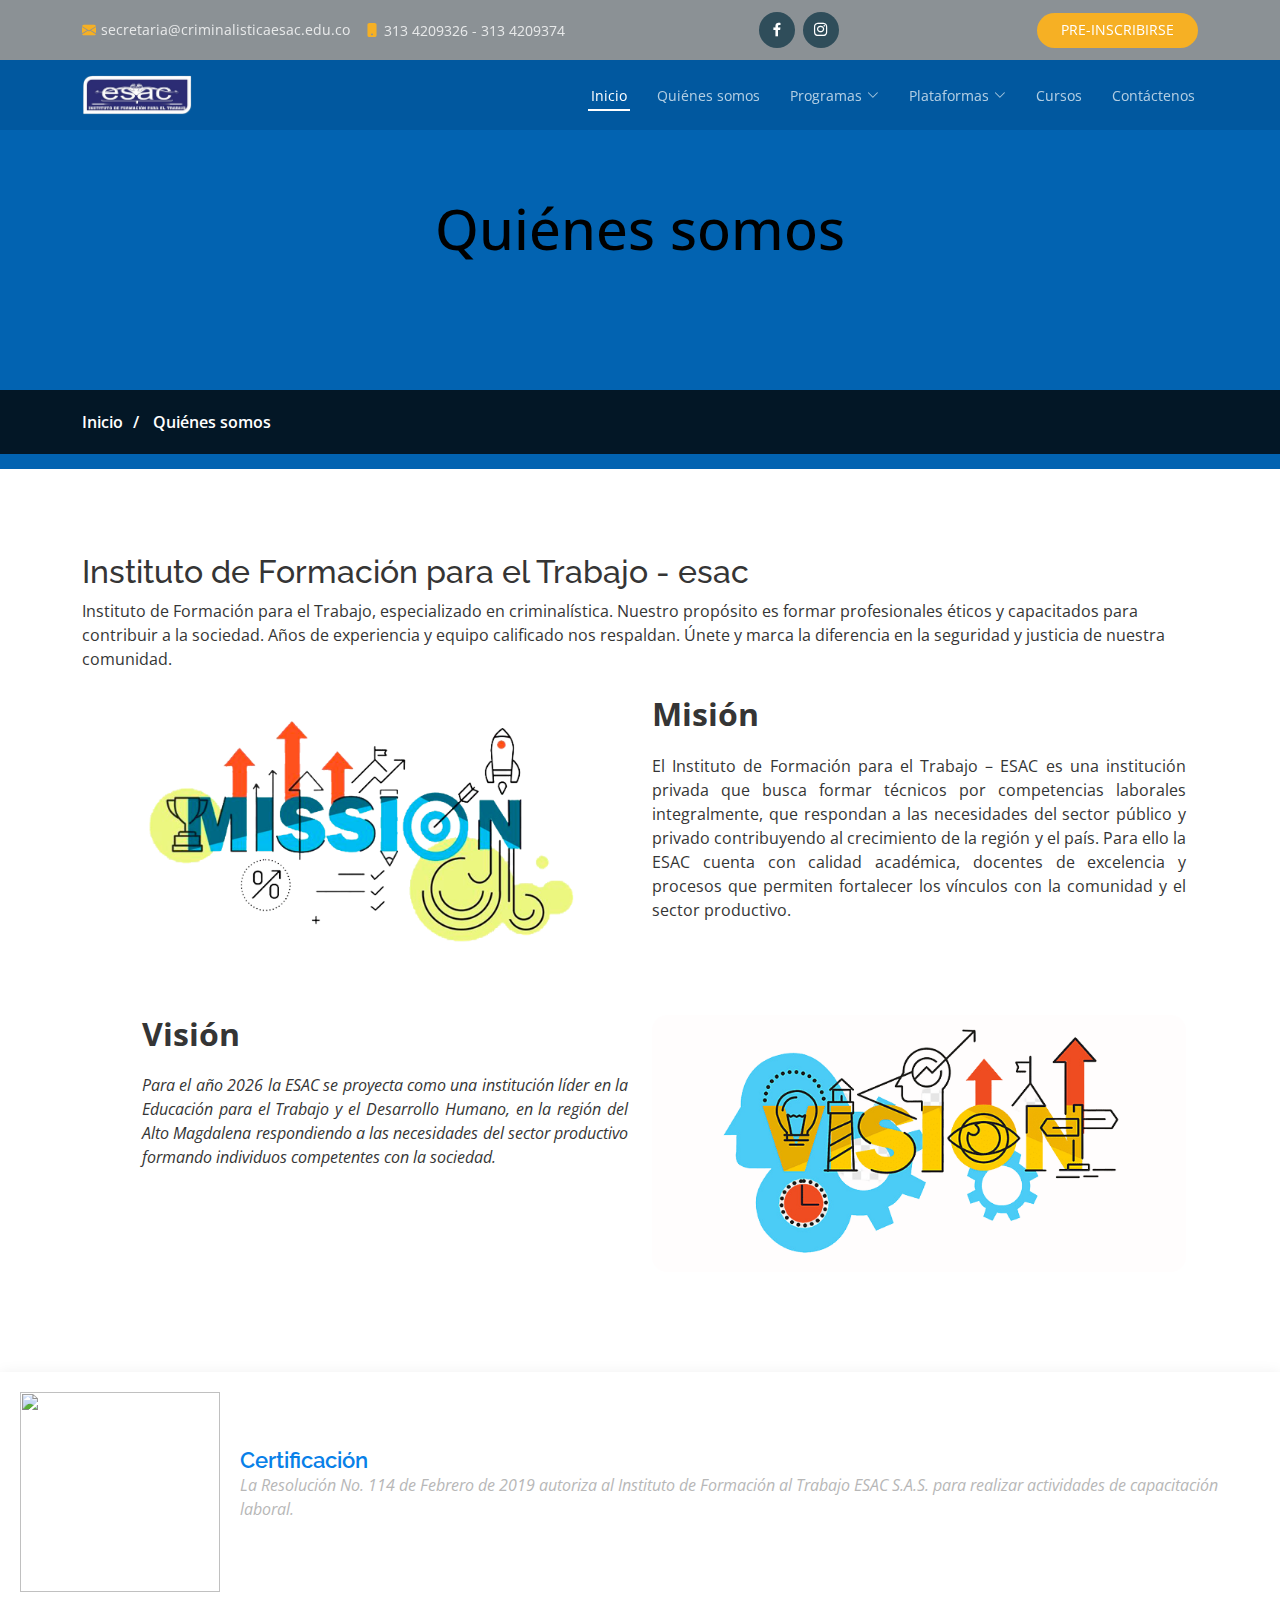
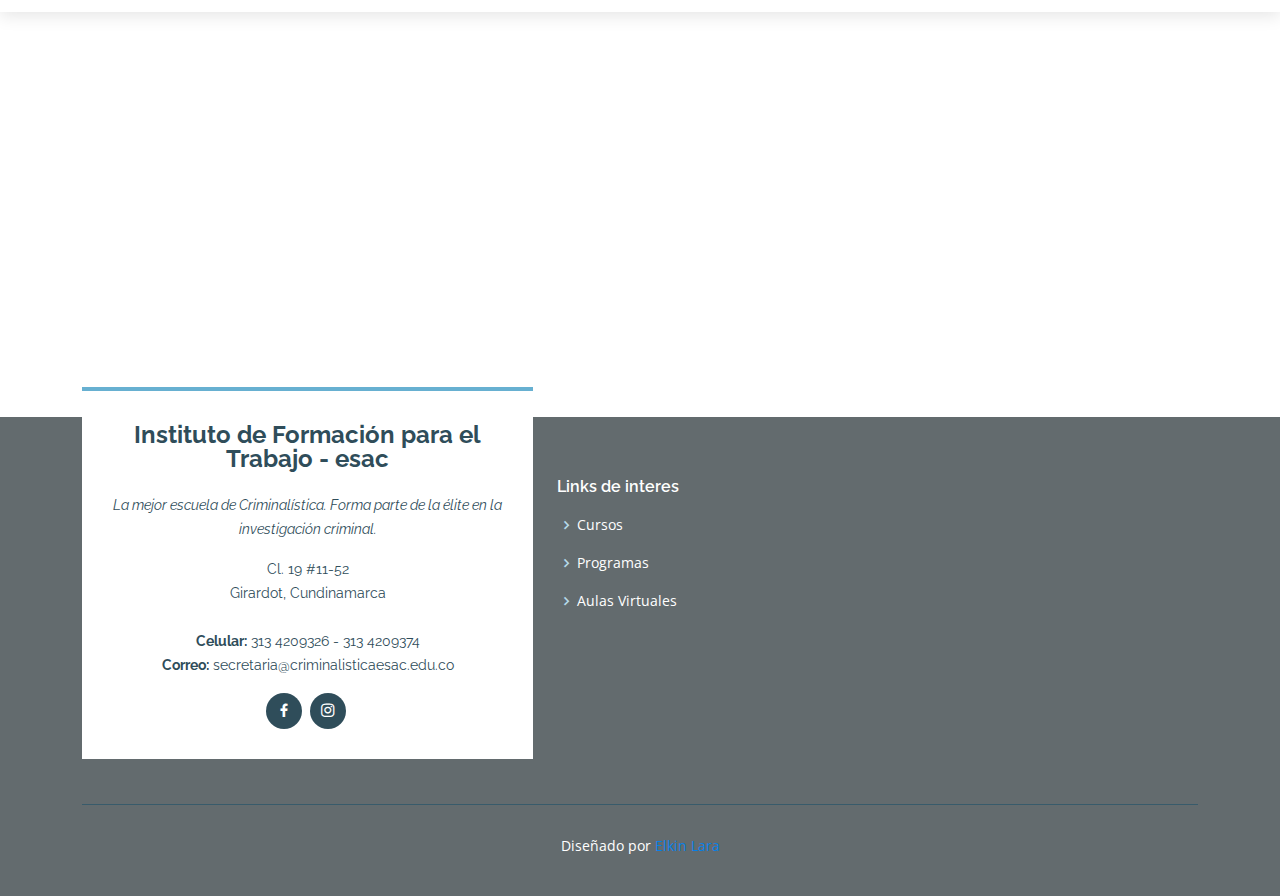
==== blog.html @ 6e6530e4 "Inicio del repositorio" ====
<!DOCTYPE html>
<html lang="en">

<head>
  <meta charset="utf-8">
  <meta content="width=device-width, initial-scale=1.0" name="viewport">

  <title>esac</title>
  <meta content="" name="description">
  <meta content="" name="keywords">

  <!-- Favicons -->
  <link href="assets/img/favicon.png" rel="icon">
  <link href="assets/img/apple-touch-icon.png" rel="apple-touch-icon">

  <!-- Google Fonts -->
  <link href="https://fonts.googleapis.com/css?family=Open+Sans:300,300i,400,400i,600,600i,700,700i|Raleway:300,300i,400,400i,500,500i,600,600i,700,700i|Poppins:300,300i,400,400i,500,500i,600,600i,700,700i" rel="stylesheet">

  <!-- Vendor CSS Files -->
  <link href="assets/vendor/animate.css/animate.min.css" rel="stylesheet">
  <link href="assets/vendor/aos/aos.css" rel="stylesheet">
  <link href="assets/vendor/bootstrap/css/bootstrap.min.css" rel="stylesheet">
  <link href="assets/vendor/bootstrap-icons/bootstrap-icons.css" rel="stylesheet">
  <link href="assets/vendor/boxicons/css/boxicons.min.css" rel="stylesheet">
  <link href="assets/vendor/glightbox/css/glightbox.min.css" rel="stylesheet">
  <link href="assets/vendor/remixicon/remixicon.css" rel="stylesheet">
  <link href="assets/vendor/swiper/swiper-bundle.min.css" rel="stylesheet">

  <!-- Template Main CSS File -->
  <link href="assets/css/style.css" rel="stylesheet">

  <!-- =======================================================
  * Template Name: Anyar
  * Updated: May 30 2023 with Bootstrap v5.3.0
  * Template URL: https://bootstrapmade.com/anyar-free-multipurpose-one-page-bootstrap-theme/
  * Author: BootstrapMade.com
  * License: https://bootstrapmade.com/license/
  ======================================================== -->
</head>

<body>

 <!-- ======= Top Bar ======= -->
 <div id="topbar" class="fixed-top d-flex align-items-center topbar-inner-pages">
  <div class="container d-flex align-items-center justify-content-center justify-content-md-between">
      <div class="contact-info d-flex align-items-center">
        <i class="bi bi-envelope-fill"></i><a href="mailto:secretaria@criminalisticaesac.edu.co">secretaria@criminalisticaesac.edu.co</a>
        <i class="bi bi-phone-fill phone-icon"></i> 313 4209326 - 313 4209374 
      </div>

      <div class="social-links">
        <a href="https://www.facebook.com/CriminalisticaESAC?mibextid=ZbWKwL" target="_blank" class="facebook"><i class="bx bxl-facebook"></i></a>
        <a href="https://instagram.com/esaccriminalistica?igshid=OGQ5ZDc2ODk2ZA==" target="_blank" class="instagram"><i class="bx bxl-instagram"></i></a>
      </div>
      <div class="cta d-none d-md-block">
        <a href="https://criminalisticaesac.apoloacademico.com/pre-registro" class="scrollto" target="_blank">PRE-INSCRIBIRSE</a>
      </div>
    </div>
</div>

  <!-- ======= Header ======= -->
  <header id="header" class="fixed-top d-flex align-items-center ">
    <div class="container d-flex align-items-center justify-content-between">

      <!-- Uncomment below if you prefer to use an image logo -->
      <a href="index.html" class="logo"><img src="assets/img/logo1.png" alt="" class="img-fluid"></a>

      <nav id="navbar" class="navbar">
        <ul>
          <li><a class="nav-link scrollto active" href="index.html">Inicio</a></li>
          <li><a class="nav-link scrollto" href="#about">Quiénes somos</a></li> 
          <!-- <li><a class="nav-link scrollto" href="#services">Services</a></li> -->
          <!-- <li><a class="nav-link scrollto " href="#portfolio">Portfolio</a></li>
          <li><a class="nav-link scrollto" href="#team">Team</a></li>
          <li><a class="nav-link scrollto" href="#pricing">Pricing</a></li>
          <li><a href="blog.html">Blog</a></li> -->
          <li class="dropdown"><a href="#"><span>Programas</span> <i class="bi bi-chevron-down"></i></a>
            <ul>
              <li><a href="programa1.html">Técnico en investigación judicial y criminalistica</a></li>
            </ul>
          </li>
          <li class="dropdown"><a href="#"><span>Plataformas</span> <i class="bi bi-chevron-down"></i></a>
            <ul>
              <li><a href="/virtual">Aulas Virtuales</a></li>
            </ul>
            <ul>
              <li><a href="https://criminalisticaesac.apoloacademico.com/ingresar" target="_blank">Plataforma academica</a></li>
              <li><a href="/virtual" target="_blank">Aulas Virtuales</a></li>
            </ul>
          </li>
          <li><a class="nav-link scrollto" href="index.html#cursos">Cursos</a></li> 

          <li><a class="nav-link scrollto" href="index.html#contact">Contáctenos</a></li>
        </ul>
        <!-- <div class="position-relative"> 
          <a href="#" class="mx-2"><span class="bi-facebook"></span></a>
        </div>
        <div class="position-relative"> 
          <a href="#" class="mx-2"><span  class="bx bxl-instagram-alt"></span></a>
        </div> -->
      
        <i class="bi bi-list mobile-nav-toggle"></i>
      </nav><!-- .navbar -->

    </div>
  </header><!-- End Header -->

  <main id="main">

    <div class="breadcrumbs">
      <div class="page-header d-flex align-items-center" style="background-image: url('');">
        <div class="container position-relative">
          <div class="row d-flex justify-content-center">
            <div class="col-lg-6 text-center">
              <h2>Quiénes somos</h2>
            </div>
          </div>
        </div>
      </div>
      <nav>
        <div class="container">
          <ol>
            <li><a href="index.html">Inicio</a></li>
            <li> Quiénes somos</li>
          </ol>
        </div>
      </nav>
    </div><!-- End Breadcrumbs -->

    <!-- ======= Blog Section ======= -->
     <!-- ======= About Us Section ======= -->
     <section id="about" class="about">
      <div class="container" data-aos="fade-up">

        <div class="section-header my-4">
          <h2>Instituto de Formación para el Trabajo - esac</h2>
          <p>Instituto de Formación para el Trabajo, especializado en criminalística. Nuestro propósito es formar profesionales éticos y capacitados para contribuir a la sociedad. Años de experiencia y equipo calificado nos respaldan. Únete y marca la diferencia en la seguridad y justicia de nuestra comunidad.</p>
        </div>

        <div class="container">
          <div class="row gy-4">
            <!-- Primera sección: imagen a la izquierda, texto a la derecha -->
            <div class="col-lg-6">
              <img src="assets/img/misionIMG2.png" class="img-fluid rounded-4 mb-4" alt="">
            </div>
            <div class="col-lg-6">
              <div class="content">
                <h3>Misión</h3>
                <p class="justificado">El Instituto de Formación para el Trabajo – ESAC es una institución privada que busca formar técnicos por competencias laborales integralmente, que respondan a las necesidades del sector público y privado contribuyendo al crecimiento de la región y el país. Para ello la ESAC cuenta con calidad académica, docentes de excelencia y procesos que permiten fortalecer los vínculos con la comunidad y el sector productivo.</p>

              </div>
            </div>
        
            <!-- Segunda sección: texto a la izquierda, imagen a la derecha -->
            <div class="col-lg-6">
              <div class="content ps-0 ps-lg-5">
                <h3>Visión</h3>
                <p class="fst-italic justificado">
                  Para el año 2026 la ESAC se proyecta como una institución líder en la Educación para el Trabajo y el Desarrollo Humano, en la región del Alto Magdalena respondiendo a las necesidades del sector productivo formando individuos competentes con la sociedad.
                </p>

              </div>
            </div>
            <div class="col-lg-6">
              <img src="assets/img/imgVision2.png" class="img-fluid rounded-4" alt="">
            </div>
          </div>
        </div>
        

      </div>
    </section><!-- End About Us Section -->

    <section class="blog">
      <div class="blog-author d-flex align-items-center">
        <img src="https://lirp.cdn-website.com/c3eb36f8/dms3rep/multi/opt/logo-MEN-1920w.jpg"  style="height: 200px; width: 200px;" alt="">
        <div >
          <h4>Certificación</h4>

          <p>
            La Resolución No. 114 de Febrero de 2019 autoriza al Instituto de Formación al Trabajo ESAC S.A.S. para realizar actividades de capacitación laboral.
          </p>
        </div>
      </div><!-- End blog author bio -->
      
    </section>

    <section id="stats-counter" class="stats-counter">
      <div class="container" data-aos="fade-up">

        <div class="row gy-4 align-items-center">

          <div class="col-lg-6">
            <img src="assets/img/stats-img.svg" alt="" class="img-fluid">
          </div>

          <div class="col-lg-6">

            <div class="stats-item d-flex align-items-center">
              <span data-purecounter-start="0" data-purecounter-end="600" data-purecounter-duration="1" class="purecounter"></span>
              <p><strong>Egresados </strong> altamente capacitados y satisfechos.</p>
            </div><!-- End Stats Item -->

            <div class="stats-item d-flex align-items-center">
              <span data-purecounter-start="0" data-purecounter-end="8" data-purecounter-duration="1" class="purecounter"></span>
              <p><strong>Docentes</strong> </p>
            </div><!-- End Stats Item -->

            <div class="stats-item d-flex align-items-center">
              <span data-purecounter-start="0" data-purecounter-end="15" data-purecounter-duration="1" class="purecounter"></span>
              <p><strong>Clases, cursos y programas. </strong></p>
            </div><!-- End Stats Item -->

          </div>

        </div>

      </div>
    </section><!-- End Stats Counter Section -->

  </main><!-- End #main -->

  <!-- ======= Footer ======= -->
  <footer id="footer">
    <div class="footer-top">
      <div class="container">
        <div class="row">

          <div class="col-lg-5 col-md-8">
            <div class="footer-info">
              <h3>Instituto de Formación para el Trabajo - esac</h3>
              <p class="pb-3"><em>La mejor escuela de Criminalística. Forma parte de la élite en la investigación criminal.</em></p>
              <p>
                Cl. 19 #11-52<br>
                Girardot, Cundinamarca<br><br>
                <strong>Celular:</strong> 313 4209326 - 313 4209374 <br>
                <strong>Correo:</strong> secretaria@criminalisticaesac.edu.co<br>
              </p>
              <div class="social-links mt-3">
                <a href="https://www.facebook.com/CriminalisticaESAC?mibextid=ZbWKwL" class="facebook"><i class="bx bxl-facebook"></i></a>
                <a href="https://instagram.com/esaccriminalistica?igshid=OGQ5ZDc2ODk2ZA==" class="instagram"><i class="bx bxl-instagram"></i></a>
              </div>
            </div>
          </div>

          <div class="col-lg-2 col-md-7  footer-links">
            <h4>Links de interes</h4>
            <ul>
              <li><i class="bx bx-chevron-right"></i> <a href="#">Cursos</a></li>
              <li><i class="bx bx-chevron-right"></i> <a href="#">Programas</a></li>
              <li><i class="bx bx-chevron-right"></i> <a href="#">Aulas Virtuales</a></li>
            </ul>
          </div>

          <div class="col-lg-5   col-md-7 footer-newsletter">
            <iframe src="https://www.google.com/maps/embed?pb=!1m18!1m12!1m3!1d15914.164956866744!2d-74.82272757317743!3d4.3088538998884784!2m3!1f0!2f0!3f0!3m2!1i1024!2i768!4f13.1!3m3!1m2!1s0x8e3f28ec8d3c8b1f%3A0x7e6f1ae094ad50dc!2scriminalistica!5e0!3m2!1ses!2sco!4v1688100090778!5m2!1ses!2sco" width="100%" height="100%" style="border:0;" allowfullscreen="" loading="lazy" referrerpolicy="no-referrer-when-downgrade"></iframe>
          </div>
        </div>
      </div>
    </div>

    <div class="container">
      <div class="copyright">
        Diseñado por <a href="#">Elkin Lara</a>
      </div>
      <div class="credits">

     
      </div>
    </div>
  </footer><!-- End Footer -->

  <!-- <div id="preloader"></div> -->
  <a href="" class="back-to-top d-flex align-items-center justify-content-center"><i class="bi bi-arrow-up-short"></i></a>

  <!-- Vendor JS Files -->
  <script src="assets/vendor/aos/aos.js"></script>
  <script src="assets/vendor/bootstrap/js/bootstrap.bundle.min.js"></script>
  <script src="assets/vendor/glightbox/js/glightbox.min.js"></script>
  <script src="assets/vendor/isotope-layout/isotope.pkgd.min.js"></script>
  <script src="assets/vendor/purecounter/purecounter_vanilla.js"></script>
  <script src="assets/vendor/swiper/swiper-bundle.min.js"></script>
  <script src="assets/vendor/php-email-form/validate.js"></script>

  <!-- Template Main JS File -->
  <script src="assets/js/main.js"></script>

</body>

</html>
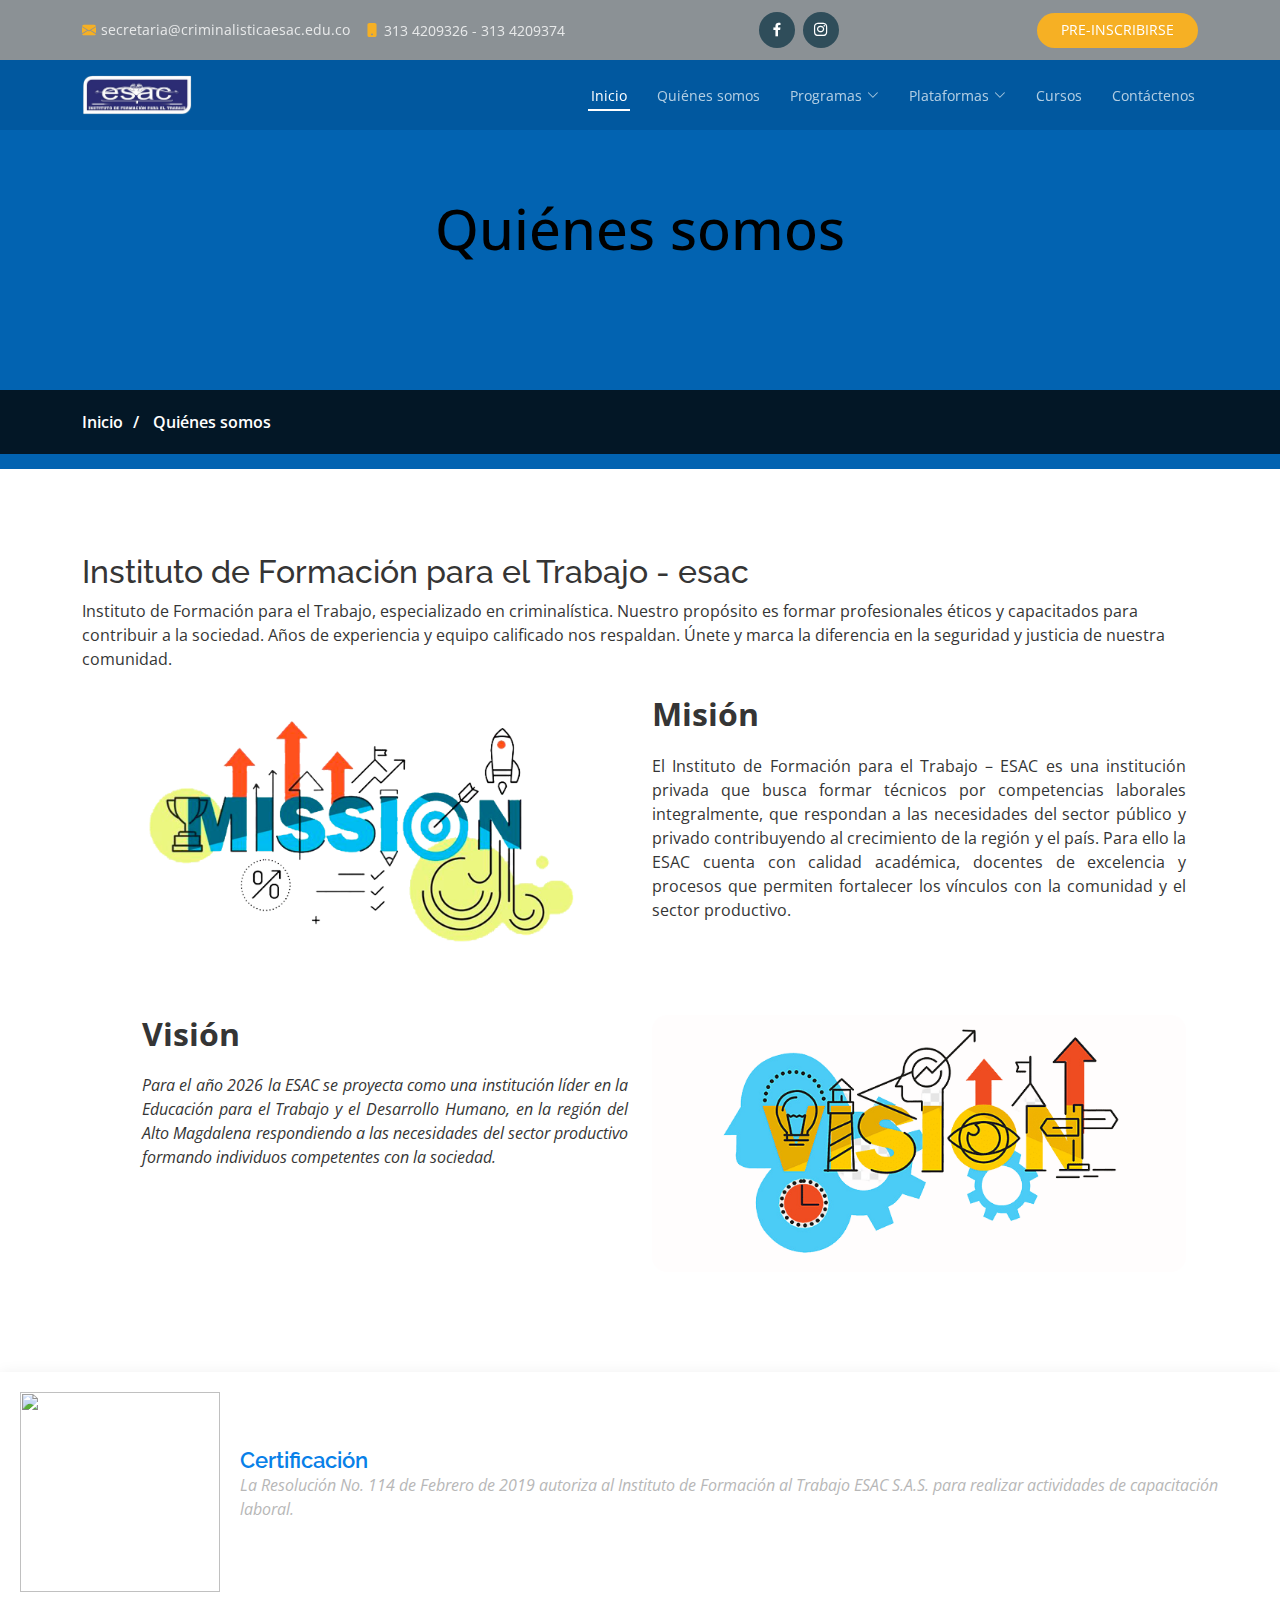
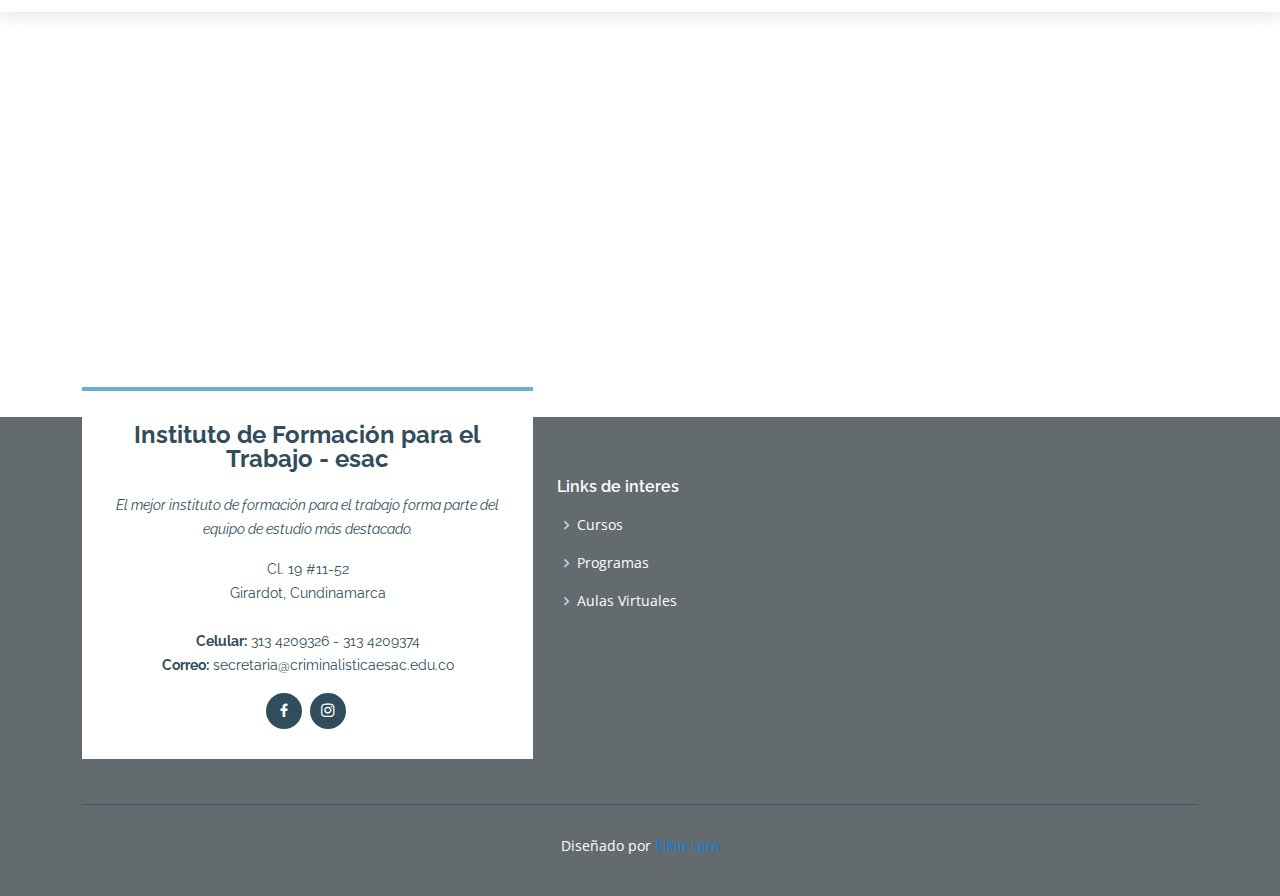
==== commit 7bafc182: "Dejar la pagina mas general, hacer cambios de plan de estudios y agregar mas imagenes relacionadas a" ====
--- a/blog.html
+++ b/blog.html
@@ -77,6 +77,7 @@
           <li class="dropdown"><a href="#"><span>Programas</span> <i class="bi bi-chevron-down"></i></a>
             <ul>
               <li><a href="programa1.html">Técnico en investigación judicial y criminalistica</a></li>
+              <li><a href="programa2.html">Técnico Laboral por Competencias Auxiliar Veterinario y Cuidado Animal   </a></li>
             </ul>
           </li>
           <li class="dropdown"><a href="#"><span>Plataformas</span> <i class="bi bi-chevron-down"></i></a>
@@ -229,7 +230,7 @@
           <div class="col-lg-5 col-md-8">
             <div class="footer-info">
               <h3>Instituto de Formación para el Trabajo - esac</h3>
-              <p class="pb-3"><em>La mejor escuela de Criminalística. Forma parte de la élite en la investigación criminal.</em></p>
+              <p class="pb-3"><em>El mejor instituto de formación para el trabajo forma parte del equipo de estudio más destacado.</em></p>
               <p>
                 Cl. 19 #11-52<br>
                 Girardot, Cundinamarca<br><br>
--- a/assets/css/style.css
+++ b/assets/css/style.css
@@ -545,14 +545,13 @@
   height: 80vh;
   overflow: hidden;
   position: relative;
-  background: url("../img/Banner/TecnicoVeterinaria.jpeg") top center;
   background-size: cover;
-
-  position: relative;
+  background-position: center;
   margin-bottom: -90px;
   z-index: 99;
-  transition: 0.3s;
-}
+  transition: background-image 0.3s ease-in-out;
+}
+
 
 #hero:before {
   content: "";
@@ -3174,4 +3173,183 @@
     color: var(--accent-color);
     background: var(--accent-color);
   }
+}
+
+
+/*--------------------------------------------------------------
+# Departments
+--------------------------------------------------------------*/
+.departments2 .nav-tabs {
+  border: 0;
+}
+
+.departments2 .nav-link {
+  border: 0;
+  padding: 20px;
+  color: #555555;
+  border-radius: 0;
+  border-left: 5px solid #fff;
+  cursor: pointer;
+}
+
+.departments2 .nav-link h4 {
+  font-size: 18px;
+  font-weight: 600;
+  transition: 0.3s;
+}
+
+.departments2 .nav-link p {
+  font-size: 14px;
+  margin-bottom: 0;
+}
+
+.departments2 .nav-link:hover h4 {
+  color: #3fbbc0;
+}
+
+.departments2 .nav-link.active {
+  background: #f7fcfc;
+  border-color: #3fbbc0;
+}
+
+.departments2 .nav-link.active h4 {
+  color: #3fbbc0;
+}
+
+.departments2 .tab-pane.active {
+  animation: slide-down 0.5s ease-out;
+}
+
+.departments2 .tab-pane img {
+  float: left;
+  max-width: 300px;
+  padding: 0 15px 15px 0;
+}
+
+@media (max-width: 768px) {
+  .departments2 .tab-pane img {
+    float: none;
+    padding: 0 0 15px 0;
+    max-width: 100%;
+  }
+}
+
+.departments2 .tab-pane h3 {
+  font-size: 26px;
+  font-weight: 600;
+  margin-bottom: 20px;
+  color: #3fbbc0;
+}
+
+.departments2 .tab-pane p {
+  color: #777777;
+}
+
+.departments2 .tab-pane p:last-child {
+  margin-bottom: 0;
+}
+
+@keyframes slide-down {
+  0% {
+    opacity: 0;
+  }
+
+  100% {
+    opacity: 1;
+  }
+}
+
+
+/*--------------------------------------------------------------
+# Gallery
+--------------------------------------------------------------*/
+.gallery2 {
+  overflow: hidden;
+}
+
+.gallery2 .swiper-pagination {
+  margin-top: 20px;
+  position: relative;
+}
+
+.gallery2 .swiper-pagination .swiper-pagination-bullet {
+  width: 12px;
+  height: 12px;
+  background-color: #fff;
+  opacity: 1;
+  border: 1px solid #3fbbc0;
+}
+
+.gallery2 .swiper-pagination .swiper-pagination-bullet-active {
+  background-color: #3fbbc0;
+}
+
+.gallery2 .swiper-slide-active {
+  text-align: center;
+}
+
+@media (min-width: 992px) {
+  .gallery2 .swiper-wrapper {
+    padding: 40px 0;
+  }
+
+  .gallery2 .swiper-slide-active {
+    border: 6px solid #3fbbc0;
+    padding: 4px;
+    background: #fff;
+    z-index: 1;
+    transform: scale(1.2);
+    margin-top: 10px;
+  }
+}
+
+
+
+
+.semestre {
+  background-color: #f5f5f5;
+  border-radius: 10px;
+  padding: 10px;
+  box-shadow: 0 4px 8px rgba(0,0,0,0.1);
+  margin: 10px;
+  position: relative;
+}
+.semestre h3 {
+  text-align: center;
+  background-color: #e0e0e0;
+  border-radius: 5px;
+  padding: 10px;
+}
+.curso {
+  background-color: #ffd700;
+  margin: 10px 0;
+  padding: 10px;
+  border-radius: 5px;
+  position: relative;
+}
+.curso .creditos {
+  position: absolute;
+  top: 10px;
+  right: 10px;
+  background-color: white;
+  border-radius: 50%;
+  width: 30px;
+  height: 30px;
+  display: flex;
+  align-items: center;
+  justify-content: center;
+}
+.flecha {
+ 
+  text-align: center;
+  display: none; /* Escondido por defecto */
+}
+.flecha img {
+  width: 40px;
+  height: auto;
+}
+@media (min-width: 992px) {
+  .flecha {
+      display: block; /* Mostrar solo en pantallas grandes */
+  }
 }